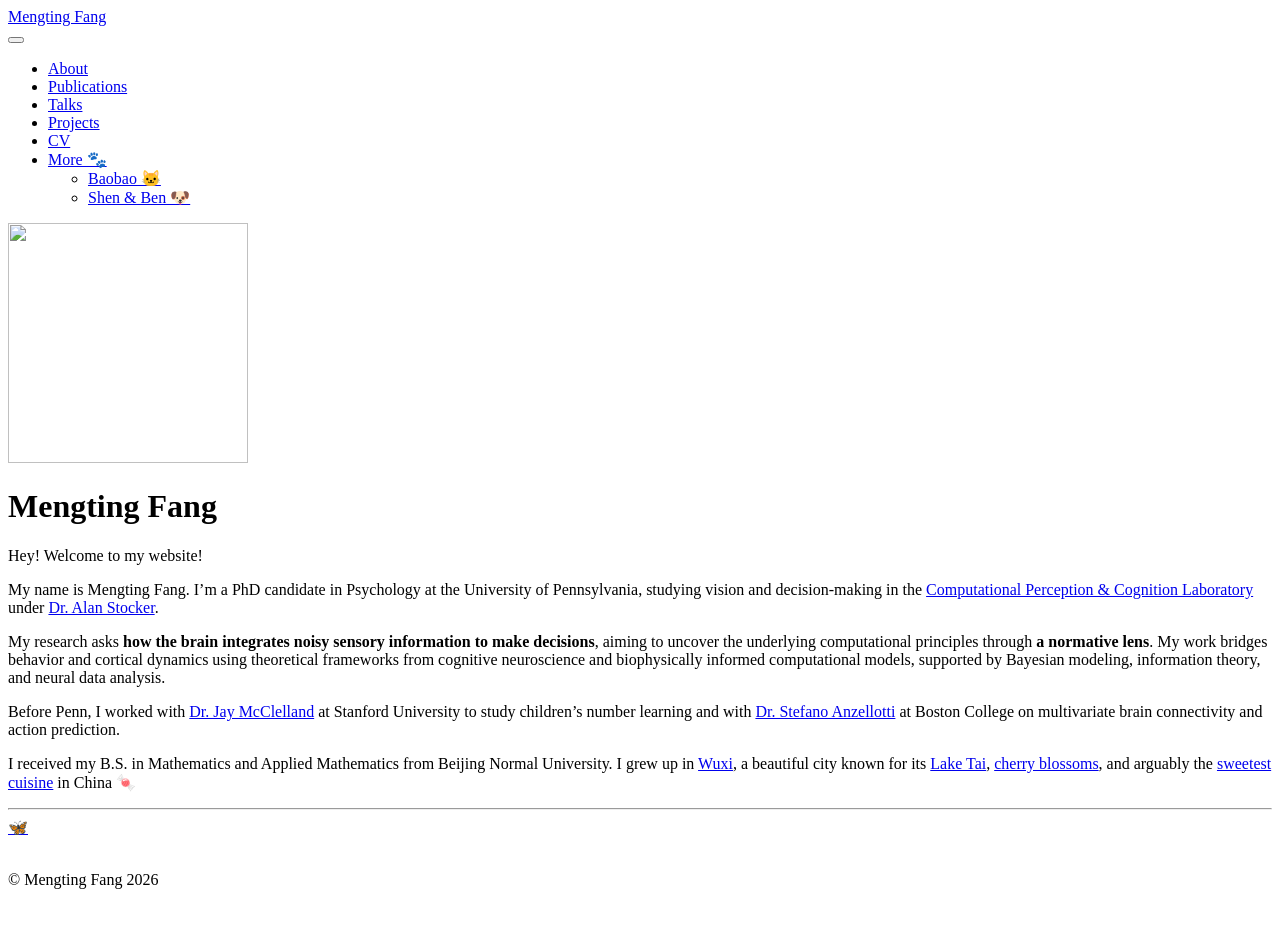
==== docs/index.html @ 1be5017c "add page footer" ====
<!DOCTYPE html>
<html xmlns="http://www.w3.org/1999/xhtml" lang="en" xml:lang="en"><head>

<meta charset="utf-8">
<meta name="generator" content="quarto-1.9.36">

<meta name="viewport" content="width=device-width, initial-scale=1.0, user-scalable=yes">


<title>Mengting Fang</title>
<style>
/* Default styles provided by pandoc.
** See https://pandoc.org/MANUAL.html#variables-for-html for config info.
*/
code{white-space: pre-wrap;}
span.smallcaps{font-variant: small-caps;}
div.columns{display: flex; gap: min(4vw, 1.5em);}
div.column{flex: auto; overflow-x: auto;}
div.hanging-indent{margin-left: 1.5em; text-indent: -1.5em;}
ul.task-list{list-style: none;}
ul.task-list li input[type="checkbox"] {
  width: 0.8em;
  margin: 0 0.8em 0.2em -1em; /* quarto-specific, see https://github.com/quarto-dev/quarto-cli/issues/4556 */ 
  vertical-align: middle;
}
</style>


<script src="site_libs/quarto-nav/quarto-nav.js"></script>
<script src="site_libs/quarto-nav/headroom.min.js"></script>
<script src="site_libs/clipboard/clipboard.min.js"></script>
<script src="site_libs/quarto-search/autocomplete.umd.js"></script>
<script src="site_libs/quarto-search/fuse.min.js"></script>
<script src="site_libs/quarto-search/quarto-search.js"></script>
<meta name="quarto:offset" content="./">
<script src="site_libs/quarto-html/quarto.js" type="module"></script>
<script src="site_libs/quarto-html/tabsets/tabsets.js" type="module"></script>
<script src="site_libs/quarto-html/popper.min.js"></script>
<script src="site_libs/quarto-html/tippy.umd.min.js"></script>
<link href="site_libs/quarto-html/tippy.css" rel="stylesheet">
<link href="site_libs/quarto-html/quarto-syntax-highlighting-845c23b38eaddc0f92fda52bfe77a8c8.css" rel="stylesheet" id="quarto-text-highlighting-styles">
<script src="site_libs/bootstrap/bootstrap.min.js"></script>
<link href="site_libs/bootstrap/bootstrap-icons.css" rel="stylesheet">
<link href="site_libs/bootstrap/bootstrap-158031087360bce0ff56dc785ce39e06.min.css" rel="stylesheet" append-hash="true" id="quarto-bootstrap" data-mode="light">
<link href="site_libs/quarto-contrib/academicons-1.9.4/all.css" rel="stylesheet">
<link href="site_libs/quarto-contrib/academicons-1.9.4/size.css" rel="stylesheet">
<script id="quarto-search-options" type="application/json">{
  "location": "navbar",
  "copy-button": false,
  "collapse-after": 3,
  "panel-placement": "end",
  "type": "overlay",
  "limit": 50,
  "keyboard-shortcut": [
    "f",
    "/",
    "s"
  ],
  "show-item-context": false,
  "language": {
    "search-no-results-text": "No results",
    "search-matching-documents-text": "matching documents",
    "search-copy-link-title": "Copy link to search",
    "search-hide-matches-text": "Hide additional matches",
    "search-more-match-text": "more match in this document",
    "search-more-matches-text": "more matches in this document",
    "search-clear-button-title": "Clear",
    "search-text-placeholder": "",
    "search-detached-cancel-button-title": "Cancel",
    "search-submit-button-title": "Submit",
    "search-label": "Search"
  }
}</script>
<link rel="stylesheet" href="https://cdn.jsdelivr.net/gh/jpswalsh/academicons/css/academicons.min.css">


<link rel="stylesheet" href="styles.css">
</head>

<body class="nav-fixed fullcontent quarto-light">

<div id="quarto-search-results"></div>
  <header id="quarto-header" class="headroom fixed-top">
    <nav class="navbar navbar-expand-lg " data-bs-theme="dark">
      <div class="navbar-container container-fluid">
      <div class="navbar-brand-container mx-auto">
    <a class="navbar-brand" href="./index.html">
    <span class="navbar-title">Mengting Fang</span>
    </a>
  </div>
            <div id="quarto-search" class="" title="Search"></div>
          <button class="navbar-toggler" type="button" data-bs-toggle="collapse" data-bs-target="#navbarCollapse" aria-controls="navbarCollapse" role="menu" aria-expanded="false" aria-label="Toggle navigation" onclick="if (window.quartoToggleHeadroom) { window.quartoToggleHeadroom(); }">
  <span class="navbar-toggler-icon"></span>
</button>
          <div class="collapse navbar-collapse" id="navbarCollapse">
            <ul class="navbar-nav navbar-nav-scroll me-auto">
  <li class="nav-item">
    <a class="nav-link active" href="./index.html" aria-current="page"> 
<span class="menu-text">About</span></a>
  </li>  
  <li class="nav-item">
    <a class="nav-link" href="./publications.html"> 
<span class="menu-text">Publications</span></a>
  </li>  
  <li class="nav-item">
    <a class="nav-link" href="./talks.html"> 
<span class="menu-text">Talks</span></a>
  </li>  
  <li class="nav-item">
    <a class="nav-link" href="./projects.html"> 
<span class="menu-text">Projects</span></a>
  </li>  
  <li class="nav-item">
    <a class="nav-link" href="./cv.html"> 
<span class="menu-text">CV</span></a>
  </li>  
  <li class="nav-item dropdown ">
    <a class="nav-link dropdown-toggle" href="#" id="nav-menu-more-🐾" role="link" data-bs-toggle="dropdown" aria-expanded="false">
 <span class="menu-text">More 🐾</span>
    </a>
    <ul class="dropdown-menu" aria-labelledby="nav-menu-more-🐾">    
        <li>
    <a class="dropdown-item" href="./cat.html">
 <span class="dropdown-text">Baobao 🐱</span></a>
  </li>  
        <li>
    <a class="dropdown-item" href="./dog.html">
 <span class="dropdown-text">Shen &amp; Ben 🐶</span></a>
  </li>  
    </ul>
  </li>
</ul>
          </div> <!-- /navcollapse -->
            <div class="quarto-navbar-tools">
</div>
      </div> <!-- /container-fluid -->
    </nav>
</header>
<!-- content -->
<div id="quarto-content" class="quarto-container page-columns page-rows-contents page-layout-article page-navbar">
<!-- sidebar -->
<!-- margin-sidebar -->
    
<!-- main -->
<div class="quarto-about-jolla">
  <img src="images/profile/profile.png" class="about-image
  round " style="height: 15em; width: 15em;">
 <header id="title-block-header" class="quarto-title-block default">
<div class="quarto-title">
<h1 class="title">Mengting Fang</h1>
</div>
<div class="quarto-title-meta">
  </div>
</header><main class="content" id="quarto-document-content">
<p>Hey! Welcome to my website!</p>
<p>My name is Mengting Fang. I’m a PhD candidate in Psychology at the University of Pennsylvania, studying vision and decision-making in the <a href="https://www.sas.upenn.edu/~astocker/lab/">Computational Perception &amp; Cognition Laboratory</a> under <a href="https://psychology.sas.upenn.edu/people/alan-stocker">Dr.&nbsp;Alan Stocker</a>.</p>
<p>My research asks <strong>how the brain integrates noisy sensory information to make decisions</strong>, aiming to uncover the underlying computational principles through <strong>a normative lens</strong>. My work bridges behavior and cortical dynamics using theoretical frameworks from cognitive neuroscience and biophysically informed computational models, supported by Bayesian modeling, information theory, and neural data analysis.</p>
<p>Before Penn, I worked with <a href="https://web.stanford.edu/~jlmcc/">Dr.&nbsp;Jay McClelland</a> at Stanford University to study children’s number learning and with <a href="https://www.bc.edu/bc-web/schools/morrissey/departments/psychology-neuroscience/people/faculty-directory/stefano-anzellotti.html">Dr.&nbsp;Stefano Anzellotti</a> at Boston College on multivariate brain connectivity and action prediction.</p>
<p>I received my B.S. in Mathematics and Applied Mathematics from Beijing Normal University. I grew up in <a href="https://en.wikipedia.org/wiki/Wuxi">Wuxi</a>, a beautiful city known for its <a href="https://www.bilibili.com/video/BV1Em4y1X78Z/?share_source=copy_web&amp;vd_source=3cfd9674d23bf88ae3c839a8f1bac95f">Lake Tai</a>, <a href="https://www.bilibili.com/video/BV1p24y1G7Qi/?share_source=copy_web&amp;vd_source=3cfd9674d23bf88ae3c839a8f1bac95f">cherry blossoms</a>, and arguably the <a href="https://youtu.be/FvKx_nO5EnY?si=tVs1A9r8rUkTPFHS">sweetest cuisine</a> in China 🍬</p>


</main> 
  <hr class="about-sep">
   <div class="about-links">
  <a href="mailto:mtfang@sas.upenn.edu" class="about-link" rel="" target="">
    <i class="bi bi-envelope"></i>
     <span class="about-link-text"></span>
  </a>
  <a href="https://scholar.google.com/citations?user=RBsnJ9UAAAAJ&amp;hl=en" class="about-link" rel="" target="">
     <span class="about-link-text"><i class="ai  ai-google-scholar" aria-label="google-scholar"></i></span>
  </a>
  <a href="https://www.researchgate.net/profile/Mengting-Fang-3?ev=hdr_xprf" class="about-link" rel="" target="">
     <span class="about-link-text"><i class="ai  ai-researchgate" aria-label="researchgate"></i></span>
  </a>
  <a href="https://x.com/Mengting_Fang" class="about-link" rel="" target="">
    <i class="bi bi-twitter-x"></i>
     <span class="about-link-text"></span>
  </a>
  <a href="https://bsky.app/profile/mtfang.bsky.social" class="about-link" rel="" target="">
     <span class="about-link-text">🦋</span>
  </a>
</div>
</div>
 <!-- /main -->
<script id="quarto-html-after-body" type="application/javascript">
  window.document.addEventListener("DOMContentLoaded", function (event) {
    const isCodeAnnotation = (el) => {
      for (const clz of el.classList) {
        if (clz.startsWith('code-annotation-')) {                     
          return true;
        }
      }
      return false;
    }
    const onCopySuccess = function(e) {
      // button target
      const button = e.trigger;
      // don't keep focus
      button.blur();
      // flash "checked"
      button.classList.add('code-copy-button-checked');
      var currentTitle = button.getAttribute("title");
      button.setAttribute("title", "Copied!");
      let tooltip;
      if (window.bootstrap) {
        button.setAttribute("data-bs-toggle", "tooltip");
        button.setAttribute("data-bs-placement", "left");
        button.setAttribute("data-bs-title", "Copied!");
        tooltip = new bootstrap.Tooltip(button, 
          { trigger: "manual", 
            customClass: "code-copy-button-tooltip",
            offset: [0, -8]});
        tooltip.show();    
      }
      setTimeout(function() {
        if (tooltip) {
          tooltip.hide();
          button.removeAttribute("data-bs-title");
          button.removeAttribute("data-bs-toggle");
          button.removeAttribute("data-bs-placement");
        }
        button.setAttribute("title", currentTitle);
        button.classList.remove('code-copy-button-checked');
      }, 1000);
      // clear code selection
      e.clearSelection();
    }
    const getTextToCopy = function(trigger) {
      const outerScaffold = trigger.parentElement.cloneNode(true);
      const codeEl = outerScaffold.querySelector('code');
      for (const childEl of codeEl.children) {
        if (isCodeAnnotation(childEl)) {
          childEl.remove();
        }
      }
      return codeEl.innerText;
    }
    const clipboard = new window.ClipboardJS('.code-copy-button:not([data-in-quarto-modal])', {
      text: getTextToCopy
    });
    clipboard.on('success', onCopySuccess);
    if (window.document.getElementById('quarto-embedded-source-code-modal')) {
      const clipboardModal = new window.ClipboardJS('.code-copy-button[data-in-quarto-modal]', {
        text: getTextToCopy,
        container: window.document.getElementById('quarto-embedded-source-code-modal')
      });
      clipboardModal.on('success', onCopySuccess);
    }
      var localhostRegex = new RegExp(/^(?:http|https):\/\/localhost\:?[0-9]*\//);
      var mailtoRegex = new RegExp(/^mailto:/);
        var filterRegex = new RegExp('/' + window.location.host + '/');
      var isInternal = (href) => {
          return filterRegex.test(href) || localhostRegex.test(href) || mailtoRegex.test(href);
      }
      // Inspect non-navigation links and adorn them if external
     var links = window.document.querySelectorAll('a[href]:not(.nav-link):not(.navbar-brand):not(.toc-action):not(.sidebar-link):not(.sidebar-item-toggle):not(.pagination-link):not(.no-external):not([aria-hidden]):not(.dropdown-item):not(.quarto-navigation-tool):not(.about-link)');
      for (var i=0; i<links.length; i++) {
        const link = links[i];
        if (!isInternal(link.href)) {
          // undo the damage that might have been done by quarto-nav.js in the case of
          // links that we want to consider external
          if (link.dataset.originalHref !== undefined) {
            link.href = link.dataset.originalHref;
          }
        }
      }
    function tippyHover(el, contentFn, onTriggerFn, onUntriggerFn) {
      const config = {
        allowHTML: true,
        maxWidth: 500,
        delay: 100,
        arrow: false,
        appendTo: function(el) {
            return el.parentElement;
        },
        interactive: true,
        interactiveBorder: 10,
        theme: 'quarto',
        placement: 'bottom-start',
      };
      if (contentFn) {
        config.content = contentFn;
      }
      if (onTriggerFn) {
        config.onTrigger = onTriggerFn;
      }
      if (onUntriggerFn) {
        config.onUntrigger = onUntriggerFn;
      }
      window.tippy(el, config); 
    }
    const noterefs = window.document.querySelectorAll('a[role="doc-noteref"]');
    for (var i=0; i<noterefs.length; i++) {
      const ref = noterefs[i];
      tippyHover(ref, function() {
        // use id or data attribute instead here
        let href = ref.getAttribute('data-footnote-href') || ref.getAttribute('href');
        try { href = new URL(href).hash; } catch {}
        const id = href.replace(/^#\/?/, "");
        const note = window.document.getElementById(id);
        if (note) {
          return note.innerHTML;
        } else {
          return "";
        }
      });
    }
    const xrefs = window.document.querySelectorAll('a.quarto-xref');
    const processXRef = (id, note) => {
      // Strip column container classes
      const stripColumnClz = (el) => {
        el.classList.remove("page-full", "page-columns");
        if (el.children) {
          for (const child of el.children) {
            stripColumnClz(child);
          }
        }
      }
      stripColumnClz(note)
      if (id === null || id.startsWith('sec-')) {
        // Special case sections, only their first couple elements
        const container = document.createElement("div");
        if (note.children && note.children.length > 2) {
          container.appendChild(note.children[0].cloneNode(true));
          for (let i = 1; i < note.children.length; i++) {
            const child = note.children[i];
            if (child.tagName === "P" && child.innerText === "") {
              continue;
            } else {
              container.appendChild(child.cloneNode(true));
              break;
            }
          }
          if (window.Quarto?.typesetMath) {
            window.Quarto.typesetMath(container);
          }
          return container.innerHTML
        } else {
          if (window.Quarto?.typesetMath) {
            window.Quarto.typesetMath(note);
          }
          return note.innerHTML;
        }
      } else {
        // Remove any anchor links if they are present
        const anchorLink = note.querySelector('a.anchorjs-link');
        if (anchorLink) {
          anchorLink.remove();
        }
        if (window.Quarto?.typesetMath) {
          window.Quarto.typesetMath(note);
        }
        if (note.classList.contains("callout")) {
          return note.outerHTML;
        } else {
          return note.innerHTML;
        }
      }
    }
    for (var i=0; i<xrefs.length; i++) {
      const xref = xrefs[i];
      tippyHover(xref, undefined, function(instance) {
        instance.disable();
        let url = xref.getAttribute('href');
        let hash = undefined; 
        if (url.startsWith('#')) {
          hash = url;
        } else {
          try { hash = new URL(url).hash; } catch {}
        }
        if (hash) {
          const id = hash.replace(/^#\/?/, "");
          const note = window.document.getElementById(id);
          if (note !== null) {
            try {
              const html = processXRef(id, note.cloneNode(true));
              instance.setContent(html);
            } finally {
              instance.enable();
              instance.show();
            }
          } else {
            // See if we can fetch this
            fetch(url.split('#')[0])
            .then(res => res.text())
            .then(html => {
              const parser = new DOMParser();
              const htmlDoc = parser.parseFromString(html, "text/html");
              const note = htmlDoc.getElementById(id);
              if (note !== null) {
                const html = processXRef(id, note);
                instance.setContent(html);
              } 
            }).finally(() => {
              instance.enable();
              instance.show();
            });
          }
        } else {
          // See if we can fetch a full url (with no hash to target)
          // This is a special case and we should probably do some content thinning / targeting
          fetch(url)
          .then(res => res.text())
          .then(html => {
            const parser = new DOMParser();
            const htmlDoc = parser.parseFromString(html, "text/html");
            const note = htmlDoc.querySelector('main.content');
            if (note !== null) {
              // This should only happen for chapter cross references
              // (since there is no id in the URL)
              // remove the first header
              if (note.children.length > 0 && note.children[0].tagName === "HEADER") {
                note.children[0].remove();
              }
              const html = processXRef(null, note);
              instance.setContent(html);
            } 
          }).finally(() => {
            instance.enable();
            instance.show();
          });
        }
      }, function(instance) {
      });
    }
        let selectedAnnoteEl;
        const selectorForAnnotation = ( cell, annotation) => {
          let cellAttr = 'data-code-cell="' + cell + '"';
          let lineAttr = 'data-code-annotation="' +  annotation + '"';
          const selector = 'span[' + cellAttr + '][' + lineAttr + ']';
          return selector;
        }
        const selectCodeLines = (annoteEl) => {
          const doc = window.document;
          const targetCell = annoteEl.getAttribute("data-target-cell");
          const targetAnnotation = annoteEl.getAttribute("data-target-annotation");
          const annoteSpan = window.document.querySelector(selectorForAnnotation(targetCell, targetAnnotation));
          const lines = annoteSpan.getAttribute("data-code-lines").split(",");
          const lineIds = lines.map((line) => {
            return targetCell + "-" + line;
          })
          let top = null;
          let height = null;
          let parent = null;
          if (lineIds.length > 0) {
              //compute the position of the single el (top and bottom and make a div)
              const el = window.document.getElementById(lineIds[0]);
              top = el.offsetTop;
              height = el.offsetHeight;
              parent = el.parentElement.parentElement;
            if (lineIds.length > 1) {
              const lastEl = window.document.getElementById(lineIds[lineIds.length - 1]);
              const bottom = lastEl.offsetTop + lastEl.offsetHeight;
              height = bottom - top;
            }
            if (top !== null && height !== null && parent !== null) {
              // cook up a div (if necessary) and position it 
              let div = window.document.getElementById("code-annotation-line-highlight");
              if (div === null) {
                div = window.document.createElement("div");
                div.setAttribute("id", "code-annotation-line-highlight");
                div.style.position = 'absolute';
                parent.appendChild(div);
              }
              div.style.top = top - 2 + "px";
              div.style.height = height + 4 + "px";
              div.style.left = 0;
              let gutterDiv = window.document.getElementById("code-annotation-line-highlight-gutter");
              if (gutterDiv === null) {
                gutterDiv = window.document.createElement("div");
                gutterDiv.setAttribute("id", "code-annotation-line-highlight-gutter");
                gutterDiv.style.position = 'absolute';
                const codeCell = window.document.getElementById(targetCell);
                const gutter = codeCell.querySelector('.code-annotation-gutter');
                gutter.appendChild(gutterDiv);
              }
              gutterDiv.style.top = top - 2 + "px";
              gutterDiv.style.height = height + 4 + "px";
            }
            selectedAnnoteEl = annoteEl;
          }
        };
        const unselectCodeLines = () => {
          const elementsIds = ["code-annotation-line-highlight", "code-annotation-line-highlight-gutter"];
          elementsIds.forEach((elId) => {
            const div = window.document.getElementById(elId);
            if (div) {
              div.remove();
            }
          });
          selectedAnnoteEl = undefined;
        };
          // Handle positioning of the toggle
      window.addEventListener(
        "resize",
        throttle(() => {
          elRect = undefined;
          if (selectedAnnoteEl) {
            selectCodeLines(selectedAnnoteEl);
          }
        }, 10)
      );
      function throttle(fn, ms) {
      let throttle = false;
      let timer;
        return (...args) => {
          if(!throttle) { // first call gets through
              fn.apply(this, args);
              throttle = true;
          } else { // all the others get throttled
              if(timer) clearTimeout(timer); // cancel #2
              timer = setTimeout(() => {
                fn.apply(this, args);
                timer = throttle = false;
              }, ms);
          }
        };
      }
        // Attach click handler to the DT
        const annoteDls = window.document.querySelectorAll('dt[data-target-cell]');
        for (const annoteDlNode of annoteDls) {
          annoteDlNode.addEventListener('click', (event) => {
            const clickedEl = event.target;
            if (clickedEl !== selectedAnnoteEl) {
              unselectCodeLines();
              const activeEl = window.document.querySelector('dt[data-target-cell].code-annotation-active');
              if (activeEl) {
                activeEl.classList.remove('code-annotation-active');
              }
              selectCodeLines(clickedEl);
              clickedEl.classList.add('code-annotation-active');
            } else {
              // Unselect the line
              unselectCodeLines();
              clickedEl.classList.remove('code-annotation-active');
            }
          });
        }
    const findCites = (el) => {
      const parentEl = el.parentElement;
      if (parentEl) {
        const cites = parentEl.dataset.cites;
        if (cites) {
          return {
            el,
            cites: cites.split(' ')
          };
        } else {
          return findCites(el.parentElement)
        }
      } else {
        return undefined;
      }
    };
    var bibliorefs = window.document.querySelectorAll('a[role="doc-biblioref"]');
    for (var i=0; i<bibliorefs.length; i++) {
      const ref = bibliorefs[i];
      const citeInfo = findCites(ref);
      if (citeInfo) {
        tippyHover(citeInfo.el, function() {
          var popup = window.document.createElement('div');
          citeInfo.cites.forEach(function(cite) {
            var citeDiv = window.document.createElement('div');
            citeDiv.classList.add('hanging-indent');
            citeDiv.classList.add('csl-entry');
            var biblioDiv = window.document.getElementById('ref-' + cite);
            if (biblioDiv) {
              citeDiv.innerHTML = biblioDiv.innerHTML;
            }
            popup.appendChild(citeDiv);
          });
          return popup.innerHTML;
        });
      }
    }
  });
  </script>
</div> <!-- /content -->
<footer class="footer">
  <div class="nav-footer">
    <div class="nav-footer-left">
      &nbsp;
    </div>   
    <div class="nav-footer-center">
<p>© Mengting Fang 2026</p>
</div>
    <div class="nav-footer-right">
      &nbsp;
    </div>
  </div>
</footer>




</body></html>
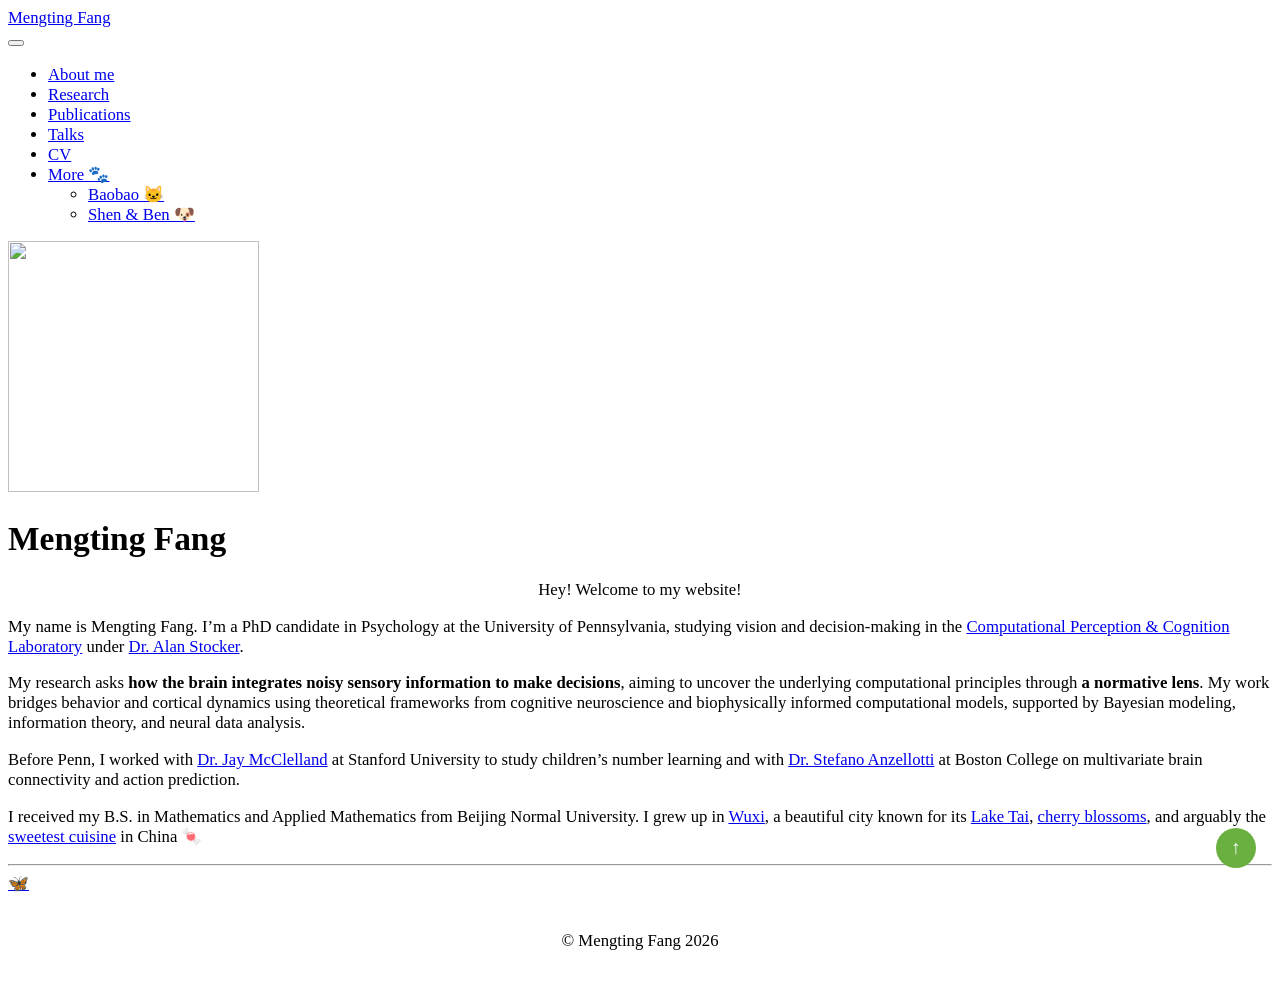
==== commit 28b04382: "update research page" ====
--- a/docs/index.html
+++ b/docs/index.html
@@ -33,15 +33,20 @@
 <script src="site_libs/quarto-search/fuse.min.js"></script>
 <script src="site_libs/quarto-search/quarto-search.js"></script>
 <meta name="quarto:offset" content="./">
+<link href="./images/Baobao/Baobao_icon.png" rel="icon" type="image/png">
 <script src="site_libs/quarto-html/quarto.js" type="module"></script>
 <script src="site_libs/quarto-html/tabsets/tabsets.js" type="module"></script>
 <script src="site_libs/quarto-html/popper.min.js"></script>
 <script src="site_libs/quarto-html/tippy.umd.min.js"></script>
 <link href="site_libs/quarto-html/tippy.css" rel="stylesheet">
-<link href="site_libs/quarto-html/quarto-syntax-highlighting-845c23b38eaddc0f92fda52bfe77a8c8.css" rel="stylesheet" id="quarto-text-highlighting-styles">
+<link href="site_libs/quarto-html/quarto-syntax-highlighting-845c23b38eaddc0f92fda52bfe77a8c8.css" rel="stylesheet" class="quarto-color-scheme" id="quarto-text-highlighting-styles">
+<link href="site_libs/quarto-html/quarto-syntax-highlighting-dark-f418161beb48e0141c760e455f12af2c.css" rel="stylesheet" class="quarto-color-scheme quarto-color-alternate" id="quarto-text-highlighting-styles">
+<link href="site_libs/quarto-html/quarto-syntax-highlighting-845c23b38eaddc0f92fda52bfe77a8c8.css" rel="stylesheet" class="quarto-color-scheme-extra" id="quarto-text-highlighting-styles">
 <script src="site_libs/bootstrap/bootstrap.min.js"></script>
 <link href="site_libs/bootstrap/bootstrap-icons.css" rel="stylesheet">
-<link href="site_libs/bootstrap/bootstrap-158031087360bce0ff56dc785ce39e06.min.css" rel="stylesheet" append-hash="true" id="quarto-bootstrap" data-mode="light">
+<link href="site_libs/bootstrap/bootstrap-158031087360bce0ff56dc785ce39e06.min.css" rel="stylesheet" append-hash="true" class="quarto-color-scheme" id="quarto-bootstrap" data-mode="light">
+<link href="site_libs/bootstrap/bootstrap-dark-5685cd926c25366c96d9f1407e584118.min.css" rel="stylesheet" append-hash="true" class="quarto-color-scheme quarto-color-alternate" id="quarto-bootstrap" data-mode="dark">
+<link href="site_libs/bootstrap/bootstrap-158031087360bce0ff56dc785ce39e06.min.css" rel="stylesheet" append-hash="true" class="quarto-color-scheme-extra" id="quarto-bootstrap" data-mode="light">
 <link href="site_libs/quarto-contrib/academicons-1.9.4/all.css" rel="stylesheet">
 <link href="site_libs/quarto-contrib/academicons-1.9.4/size.css" rel="stylesheet">
 <script id="quarto-search-options" type="application/json">{
@@ -72,12 +77,175 @@
   }
 }</script>
 <link rel="stylesheet" href="https://cdn.jsdelivr.net/gh/jpswalsh/academicons/css/academicons.min.css">
+<script>document.addEventListener('DOMContentLoaded', function() { document.getElementById('year').textContent = new Date().getFullYear(); });</script>
 
 
 <link rel="stylesheet" href="styles.css">
 </head>
 
-<body class="nav-fixed fullcontent quarto-light">
+<body class="nav-fixed fullcontent quarto-light"><script id="quarto-html-before-body" type="application/javascript">
+    const toggleBodyColorMode = (bsSheetEl) => {
+      const mode = bsSheetEl.getAttribute("data-mode");
+      const bodyEl = window.document.querySelector("body");
+      if (mode === "dark") {
+        bodyEl.classList.add("quarto-dark");
+        bodyEl.classList.remove("quarto-light");
+      } else {
+        bodyEl.classList.add("quarto-light");
+        bodyEl.classList.remove("quarto-dark");
+      }
+    }
+    const toggleBodyColorPrimary = () => {
+      const bsSheetEl = window.document.querySelector("link#quarto-bootstrap:not([rel=disabled-stylesheet])");
+      if (bsSheetEl) {
+        toggleBodyColorMode(bsSheetEl);
+      }
+    }
+    const setColorSchemeToggle = (alternate) => {
+      const toggles = window.document.querySelectorAll('.quarto-color-scheme-toggle');
+      for (let i=0; i < toggles.length; i++) {
+        const toggle = toggles[i];
+        if (toggle) {
+          if (alternate) {
+            toggle.classList.add("alternate");
+          } else {
+            toggle.classList.remove("alternate");
+          }
+        }
+      }
+    };
+    const toggleColorMode = (alternate) => {
+      // Switch the stylesheets
+      const primaryStylesheets = window.document.querySelectorAll('link.quarto-color-scheme:not(.quarto-color-alternate)');
+      const alternateStylesheets = window.document.querySelectorAll('link.quarto-color-scheme.quarto-color-alternate');
+      manageTransitions('#quarto-margin-sidebar .nav-link', false);
+      if (alternate) {
+        // note: dark is layered on light, we don't disable primary!
+        enableStylesheet(alternateStylesheets);
+        for (const sheetNode of alternateStylesheets) {
+          if (sheetNode.id === "quarto-bootstrap") {
+            toggleBodyColorMode(sheetNode);
+          }
+        }
+      } else {
+        disableStylesheet(alternateStylesheets);
+        enableStylesheet(primaryStylesheets)
+        toggleBodyColorPrimary();
+      }
+      manageTransitions('#quarto-margin-sidebar .nav-link', true);
+      // Switch the toggles
+      setColorSchemeToggle(alternate)
+      // Hack to workaround the fact that safari doesn't
+      // properly recolor the scrollbar when toggling (#1455)
+      if (navigator.userAgent.indexOf('Safari') > 0 && navigator.userAgent.indexOf('Chrome') == -1) {
+        manageTransitions("body", false);
+        window.scrollTo(0, 1);
+        setTimeout(() => {
+          window.scrollTo(0, 0);
+          manageTransitions("body", true);
+        }, 40);
+      }
+    }
+    const disableStylesheet = (stylesheets) => {
+      for (let i=0; i < stylesheets.length; i++) {
+        const stylesheet = stylesheets[i];
+        stylesheet.rel = 'disabled-stylesheet';
+      }
+    }
+    const enableStylesheet = (stylesheets) => {
+      for (let i=0; i < stylesheets.length; i++) {
+        const stylesheet = stylesheets[i];
+        if(stylesheet.rel !== 'stylesheet') { // for Chrome, which will still FOUC without this check
+          stylesheet.rel = 'stylesheet';
+        }
+      }
+    }
+    const manageTransitions = (selector, allowTransitions) => {
+      const els = window.document.querySelectorAll(selector);
+      for (let i=0; i < els.length; i++) {
+        const el = els[i];
+        if (allowTransitions) {
+          el.classList.remove('notransition');
+        } else {
+          el.classList.add('notransition');
+        }
+      }
+    }
+    const isFileUrl = () => {
+      return window.location.protocol === 'file:';
+    }
+    const hasAlternateSentinel = () => {
+      let styleSentinel = getColorSchemeSentinel();
+      if (styleSentinel !== null) {
+        return styleSentinel === "alternate";
+      } else {
+        return false;
+      }
+    }
+    const setStyleSentinel = (alternate) => {
+      const value = alternate ? "alternate" : "default";
+      if (!isFileUrl()) {
+        window.localStorage.setItem("quarto-color-scheme", value);
+      } else {
+        localAlternateSentinel = value;
+      }
+    }
+    const getColorSchemeSentinel = () => {
+      if (!isFileUrl()) {
+        const storageValue = window.localStorage.getItem("quarto-color-scheme");
+        return storageValue != null ? storageValue : localAlternateSentinel;
+      } else {
+        return localAlternateSentinel;
+      }
+    }
+    const toggleGiscusIfUsed = (isAlternate, darkModeDefault) => {
+      const baseTheme = document.querySelector('#giscus-base-theme')?.value ?? 'light';
+      const alternateTheme = document.querySelector('#giscus-alt-theme')?.value ?? 'dark';
+      let newTheme = '';
+      if(authorPrefersDark) {
+        newTheme = isAlternate ? baseTheme : alternateTheme;
+      } else {
+        newTheme = isAlternate ? alternateTheme : baseTheme;
+      }
+      const changeGiscusTheme = () => {
+        // From: https://github.com/giscus/giscus/issues/336
+        const sendMessage = (message) => {
+          const iframe = document.querySelector('iframe.giscus-frame');
+          if (!iframe) return;
+          iframe.contentWindow.postMessage({ giscus: message }, 'https://giscus.app');
+        }
+        sendMessage({
+          setConfig: {
+            theme: newTheme
+          }
+        });
+      }
+      const isGiscussLoaded = window.document.querySelector('iframe.giscus-frame') !== null;
+      if (isGiscussLoaded) {
+        changeGiscusTheme();
+      }
+    };
+    const authorPrefersDark = false;
+    const darkModeDefault = authorPrefersDark;
+      document.querySelector('link#quarto-text-highlighting-styles.quarto-color-scheme-extra').rel = 'disabled-stylesheet';
+      document.querySelector('link#quarto-bootstrap.quarto-color-scheme-extra').rel = 'disabled-stylesheet';
+    let localAlternateSentinel = darkModeDefault ? 'alternate' : 'default';
+    // Dark / light mode switch
+    window.quartoToggleColorScheme = () => {
+      // Read the current dark / light value
+      let toAlternate = !hasAlternateSentinel();
+      toggleColorMode(toAlternate);
+      setStyleSentinel(toAlternate);
+      toggleGiscusIfUsed(toAlternate, darkModeDefault);
+      window.dispatchEvent(new Event('resize'));
+    };
+    // Switch to dark mode if need be
+    if (hasAlternateSentinel()) {
+      toggleColorMode(true);
+    } else {
+      toggleColorMode(false);
+    }
+  </script>
 
 <div id="quarto-search-results"></div>
   <header id="quarto-header" class="headroom fixed-top">
@@ -96,7 +264,11 @@
             <ul class="navbar-nav navbar-nav-scroll me-auto">
   <li class="nav-item">
     <a class="nav-link active" href="./index.html" aria-current="page"> 
-<span class="menu-text">About</span></a>
+<span class="menu-text">About me</span></a>
+  </li>  
+  <li class="nav-item">
+    <a class="nav-link" href="./research.html"> 
+<span class="menu-text">Research</span></a>
   </li>  
   <li class="nav-item">
     <a class="nav-link" href="./publications.html"> 
@@ -105,10 +277,6 @@
   <li class="nav-item">
     <a class="nav-link" href="./talks.html"> 
 <span class="menu-text">Talks</span></a>
-  </li>  
-  <li class="nav-item">
-    <a class="nav-link" href="./projects.html"> 
-<span class="menu-text">Projects</span></a>
   </li>  
   <li class="nav-item">
     <a class="nav-link" href="./cv.html"> 
@@ -132,6 +300,7 @@
 </ul>
           </div> <!-- /navcollapse -->
             <div class="quarto-navbar-tools">
+  <a href="" class="quarto-color-scheme-toggle quarto-navigation-tool  px-1" onclick="window.quartoToggleColorScheme(); return false;" title="Toggle dark mode"><i class="bi"></i></a>
 </div>
       </div> <!-- /container-fluid -->
     </nav>
@@ -152,7 +321,10 @@
 <div class="quarto-title-meta">
   </div>
 </header><main class="content" id="quarto-document-content">
-<p>Hey! Welcome to my website!</p>
+
+<p style="text-align: center !important;">
+Hey! Welcome to my website!
+</p>
 <p>My name is Mengting Fang. I’m a PhD candidate in Psychology at the University of Pennsylvania, studying vision and decision-making in the <a href="https://www.sas.upenn.edu/~astocker/lab/">Computational Perception &amp; Cognition Laboratory</a> under <a href="https://psychology.sas.upenn.edu/people/alan-stocker">Dr.&nbsp;Alan Stocker</a>.</p>
 <p>My research asks <strong>how the brain integrates noisy sensory information to make decisions</strong>, aiming to uncover the underlying computational principles through <strong>a normative lens</strong>. My work bridges behavior and cortical dynamics using theoretical frameworks from cognitive neuroscience and biophysically informed computational models, supported by Bayesian modeling, information theory, and neural data analysis.</p>
 <p>Before Penn, I worked with <a href="https://web.stanford.edu/~jlmcc/">Dr.&nbsp;Jay McClelland</a> at Stanford University to study children’s number learning and with <a href="https://www.bc.edu/bc-web/schools/morrissey/departments/psychology-neuroscience/people/faculty-directory/stefano-anzellotti.html">Dr.&nbsp;Stefano Anzellotti</a> at Boston College on multivariate brain connectivity and action prediction.</p>
@@ -184,6 +356,19 @@
  <!-- /main -->
 <script id="quarto-html-after-body" type="application/javascript">
   window.document.addEventListener("DOMContentLoaded", function (event) {
+    // Ensure there is a toggle, if there isn't float one in the top right
+    if (window.document.querySelector('.quarto-color-scheme-toggle') === null) {
+      const a = window.document.createElement('a');
+      a.classList.add('top-right');
+      a.classList.add('quarto-color-scheme-toggle');
+      a.href = "";
+      a.onclick = function() { try { window.quartoToggleColorScheme(); } catch {} return false; };
+      const i = window.document.createElement("i");
+      i.classList.add('bi');
+      a.appendChild(i);
+      window.document.body.appendChild(a);
+    }
+    setColorSchemeToggle(hasAlternateSentinel())
     const isCodeAnnotation = (el) => {
       for (const clz of el.classList) {
         if (clz.startsWith('code-annotation-')) {                     
@@ -582,13 +767,16 @@
       &nbsp;
     </div>   
     <div class="nav-footer-center">
-<p>© Mengting Fang 2026</p>
+<p>© Mengting Fang <span id="year"></span></p>
 </div>
     <div class="nav-footer-right">
       &nbsp;
     </div>
   </div>
 </footer>
+<button onclick="window.scrollTo({top:0, behavior:'smooth'})" style="position:fixed; bottom:2rem; right:1.5rem; background:#6ab040; color:white; border:none; border-radius:50%; width:40px; height:40px; font-size:1.2rem; cursor:pointer; z-index:999;">
+  ↑
+</button>
 
 
 
--- a/docs/styles.css
+++ b/docs/styles.css
@@ -0,0 +1,67 @@
+/* css styles */
+/* Bigger photo */
+.about-image img {
+    width: 170px !important;
+    height: 170px !important;
+  }
+  
+  /* Bigger body text */
+  body {
+    font-size: 1.045rem;
+  }
+  
+  /* Force left align jolla text */
+  .about-entity {
+    max-width: 680px !important;
+    margin: 0 auto !important;
+  }
+  
+  .about-contents {
+    text-align: left !important;
+  }
+  
+  .about-entity .about-contents {
+    text-align: left !important;
+  }
+  
+  .about-entity .about-contents * {
+    text-align: left !important;
+  }
+  
+  div.about-contents {
+    text-align: left !important;
+  }
+  
+  body:not(.fun-page) p {
+    text-align: left !important;
+  }
+
+  body:not(.fun-page) .nav-footer p {
+    text-align: center !important;
+  }
+
+  body.quarto-dark b {
+    color: #6ab040 !important;
+  }
+  
+  body.quarto-dark nav {
+    background-color: #6ab040 !important;
+  }
+
+  .nav-footer p,
+  .nav-footer-center,
+  .nav-footer span {
+    text-align: center !important;
+  }
+  .nav-footer {
+    justify-content: center !important;
+  }
+  
+  .nav-footer-center {
+    text-align: center !important;
+  }
+
+  .quarto-color-scheme-toggle {
+    font-size: 1.3rem !important;
+  }
+  
